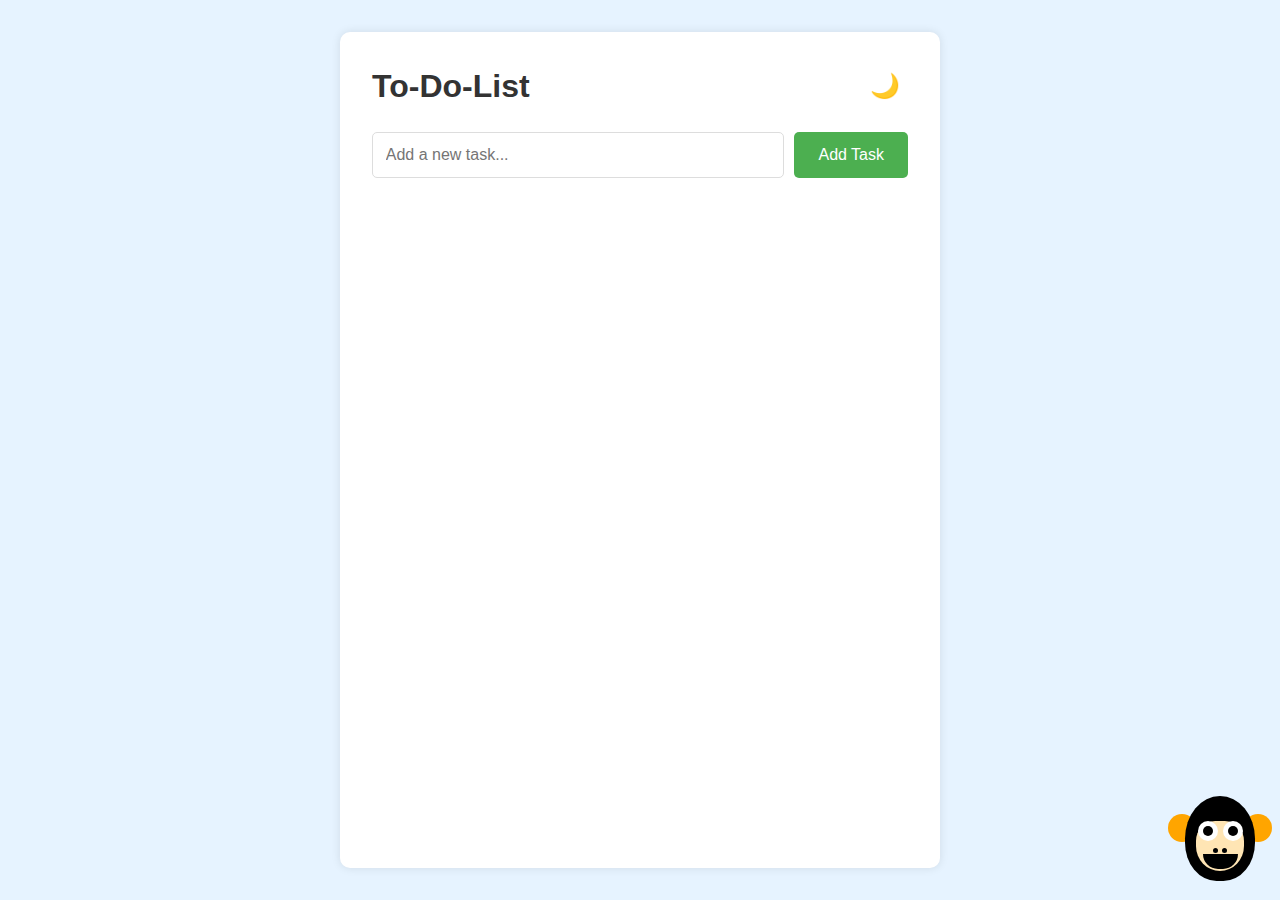
==== index.html @ a57691ac "Changed chatbot language to German and removed footer text" ====
<!DOCTYPE html>
<html lang="en">
<head>
    <meta charset="UTF-8">
    <meta name="viewport" content="width=device-width, initial-scale=1.0">
    <meta name="description" content="A To-Do List application with a cute monkey chatbot">
    <meta name="keywords" content="todo list, chatbot, monkey, task management">
    <meta name="author" content="Your Name">
    <meta property="og:title" content="To-Do List with Monkey Chatbot">
    <meta property="og:description" content="A friendly To-Do List application with a cute monkey chatbot to help you manage your tasks">
    <meta property="og:type" content="website">
    <meta property="og:url" content="https://sheos9.github.io/test/">
    <title>To-Do List with Monkey Chatbot</title>
    <link rel="stylesheet" href="styles.css">
    <link rel="stylesheet" href="https://fonts.googleapis.com/icon?family=Material+Icons">
    <link rel="icon" type="image/x-icon" href="favicon.ico">
</head>
<body>
    <div class="container">
        <div class="header">
            <h1>To-Do-List</h1>
            <button class="theme-toggle" id="themeToggle">🌙</button>
        </div>
        <div class="input-container">
            <input type="text" id="taskInput" placeholder="Add a new task...">
            <button id="addTask">Add Task</button>
        </div>
        <ul id="taskList"></ul>
    </div>

    <!-- Chatbot -->
    <div class="chatbot-container">
        <button class="chatbot-toggle" id="chatbotToggle">
            <div class="monkey-face">
                <div class="ear left"></div>
                <div class="ear right"></div>
                <div class="face">
                    <div class="eyes">
                        <div class="eye"></div>
                        <div class="eye"></div>
                    </div>
                    <div class="nose"></div>
                    <div class="mouth"></div>
                </div>
            </div>
        </button>

        <div class="chatbot-box" id="chatbotBox">
            <div class="chatbot-header">
                <span>Chimbo</span>
                <button class="close-btn">&times;</button>
            </div>
            <div class="chat-messages" id="chatMessages"></div>
            <div class="chat-input">
                <input type="text" id="messageInput" placeholder="Type your message...">
                <button id="sendMessage">Send</button>
            </div>
        </div>
    </div>

    <footer>
    </footer>

    <script src="script.js"></script>
</body>
</html>
---- styles.css ----
:root {
    --bg-color: #e6f3ff;
    --container-bg: white;
    --text-color: #333;
    --input-border: #ddd;
    --task-bg: #f8f8f8;
    --task-hover-bg: #f0f0f0;
}

[data-theme="dark"] {
    --bg-color: #1a1a1a;
    --container-bg: #2d2d2d;
    --text-color: #ffffff;
    --input-border: #404040;
    --task-bg: #363636;
    --task-hover-bg: #404040;
}

* {
    margin: 0;
    padding: 0;
    box-sizing: border-box;
    font-family: 'Segoe UI', Tahoma, Geneva, Verdana, sans-serif;
}

body {
    background-color: var(--bg-color);
    min-height: 100vh;
    display: flex;
    justify-content: center;
    padding: 2rem;
    transition: background-color 0.3s;
}

.container {
    background-color: var(--container-bg);
    padding: 2rem;
    border-radius: 10px;
    box-shadow: 0 0 10px rgba(0, 0, 0, 0.1);
    width: 100%;
    max-width: 600px;
    transition: background-color 0.3s;
}

.header {
    display: flex;
    justify-content: space-between;
    align-items: center;
    margin-bottom: 1.5rem;
}

h1 {
    color: var(--text-color);
    text-align: center;
    margin: 0;
}

.theme-toggle {
    background: transparent;
    border: none;
    font-size: 1.5rem;
    padding: 0.5rem;
    cursor: pointer;
    border-radius: 50%;
    transition: transform 0.3s;
}

.theme-toggle:hover {
    transform: scale(1.1);
    background-color: transparent;
}

.input-container {
    display: flex;
    gap: 10px;
    margin-bottom: 1.5rem;
}

input[type="text"] {
    flex: 1;
    padding: 0.8rem;
    border: 1px solid var(--input-border);
    border-radius: 5px;
    font-size: 1rem;
    background-color: var(--container-bg);
    color: var(--text-color);
}

button {
    padding: 0.8rem 1.5rem;
    background-color: #4CAF50;
    color: white;
    border: none;
    border-radius: 5px;
    cursor: pointer;
    font-size: 1rem;
    transition: background-color 0.3s;
}

button:hover {
    background-color: #45a049;
}

#taskList {
    list-style: none;
}

.task-item {
    display: flex;
    align-items: center;
    gap: 10px;
    padding: 1rem;
    background-color: var(--task-bg);
    margin-bottom: 0.5rem;
    border-radius: 5px;
    transition: all 0.3s;
    cursor: grab;
}

.task-item:active {
    cursor: grabbing;
}

.task-item.dragging {
    opacity: 0.5;
    background-color: var(--task-hover-bg);
}

.task-item.drag-above {
    border-top: 2px solid #4CAF50;
}

.task-item.drag-below {
    border-bottom: 2px solid #4CAF50;
}

.drag-handle {
    color: var(--text-color);
    opacity: 0.5;
    cursor: grab;
    user-select: none;
    padding: 0 5px;
}

.drag-handle:hover {
    opacity: 0.8;
}

.task-item:hover {
    background-color: var(--task-hover-bg);
}

.task-text {
    flex: 1;
    cursor: pointer;
    color: var(--text-color);
}

.task-text.editing {
    padding: 0.5rem;
    border: 1px solid var(--input-border);
    border-radius: 3px;
    background-color: var(--container-bg);
    color: var(--text-color);
}

.delete-btn {
    background-color: #ff4444;
}

.delete-btn:hover {
    background-color: #cc0000;
}

/* Chatbot Container */
.chatbot-container {
    position: fixed;
    bottom: 20px;
    right: 20px;
    z-index: 1000;
}

/* Chatbot Toggle Button */
.chatbot-toggle {
    width: 80px;
    height: 80px;
    background: none;
    border: none;
    cursor: pointer;
    padding: 0;
    transition: transform 0.3s;
    outline: none;
}

.chatbot-toggle:hover {
    transform: scale(1.1);
    background: none;
}

/* Monkey Face */
.monkey-face {
    position: relative;
    width: 80px;
    height: 80px;
    background: none;
}

/* Big Ears */
.ear {
    position: absolute;
    width: 28px;
    height: 28px;
    background-color: #FFA500;
    border-radius: 50%;
    z-index: 1;
}

.ear.left {
    left: -12px;
    top: 18px;
}

.ear.right {
    right: -12px;
    top: 18px;
}

.ear::before {
    display: none;
}

/* Face */
.face {
    position: absolute;
    width: 70px;
    height: 85px;
    background-color: #000000;
    border-radius: 50% 50% 45% 45%;
    top: 0;
    left: 5px;
    z-index: 2;
}

.face::after {
    content: '';
    position: absolute;
    width: 48px;
    height: 50px;
    background-color: #FFE5B4;
    border-radius: 40% 40% 50% 50%;
    top: 25px;
    left: 11px;
}

/* Eyes */
.eyes {
    position: absolute;
    width: 100%;
    top: 25px;
    display: flex;
    justify-content: space-around;
    padding: 0 10px;
    z-index: 3;
}

.eye {
    width: 20px;
    height: 20px;
    background-color: white;
    border-radius: 50%;
    position: relative;
}

.eye::after {
    content: '';
    position: absolute;
    width: 10px;
    height: 10px;
    background-color: black;
    border-radius: 50%;
    top: 5px;
    left: 5px;
}

/* Nose */
.nose {
    position: absolute;
    width: 14px;
    height: 8px;
    top: 50px;
    left: 28px;
    z-index: 3;
    display: flex;
    justify-content: space-between;
    align-items: center;
}

.nose::before,
.nose::after {
    content: '';
    width: 5px;
    height: 5px;
    background-color: black;
    border-radius: 50%;
}

/* Mouth */
.mouth {
    position: absolute;
    width: 35px;
    height: 15px;
    border: none;
    border-radius: 0 0 100px 100px;
    top: 58px;
    left: 18px;
    z-index: 3;
    background-color: black;
    transform: none;
}

/* Chatbot Box */
.chatbot-box {
    position: fixed;
    bottom: 20px;
    right: 20px;
    z-index: 1000;
    width: 300px;
    height: 400px;
    background-color: var(--container-bg);
    border-radius: 10px;
    box-shadow: 0 5px 15px rgba(0, 0, 0, 0.2);
    display: none;
    flex-direction: column;
}

.chatbot-box.active {
    display: flex;
}

.chatbot-header {
    padding: 15px;
    background-color: #8B4513;
    color: white;
    border-radius: 10px 10px 0 0;
    display: flex;
    justify-content: space-between;
    align-items: center;
}

.close-btn {
    background: none;
    border: none;
    color: white;
    font-size: 24px;
    cursor: pointer;
    padding: 0 5px;
}

.close-btn:hover {
    background: none;
    opacity: 0.8;
}

.chat-messages {
    flex: 1;
    padding: 15px;
    overflow-y: auto;
    background-color: var(--container-bg);
}

.message {
    margin-bottom: 10px;
    padding: 8px 12px;
    border-radius: 15px;
    max-width: 80%;
    word-wrap: break-word;
}

.user-message {
    background-color: #4CAF50;
    color: white;
    margin-left: auto;
    border-radius: 15px 15px 0 15px;
}

.bot-message {
    background-color: var(--task-bg);
    color: var(--text-color);
    margin-right: auto;
    border-radius: 15px 15px 15px 0;
}

.chat-input {
    padding: 15px;
    display: flex;
    gap: 10px;
    border-top: 1px solid var(--input-border);
}

.chat-input input {
    flex: 1;
    padding: 8px;
    border: 1px solid var(--input-border);
    border-radius: 20px;
    background-color: var(--container-bg);
    color: var(--text-color);
}

.chat-input button {
    padding: 8px 15px;
    border-radius: 20px;
}
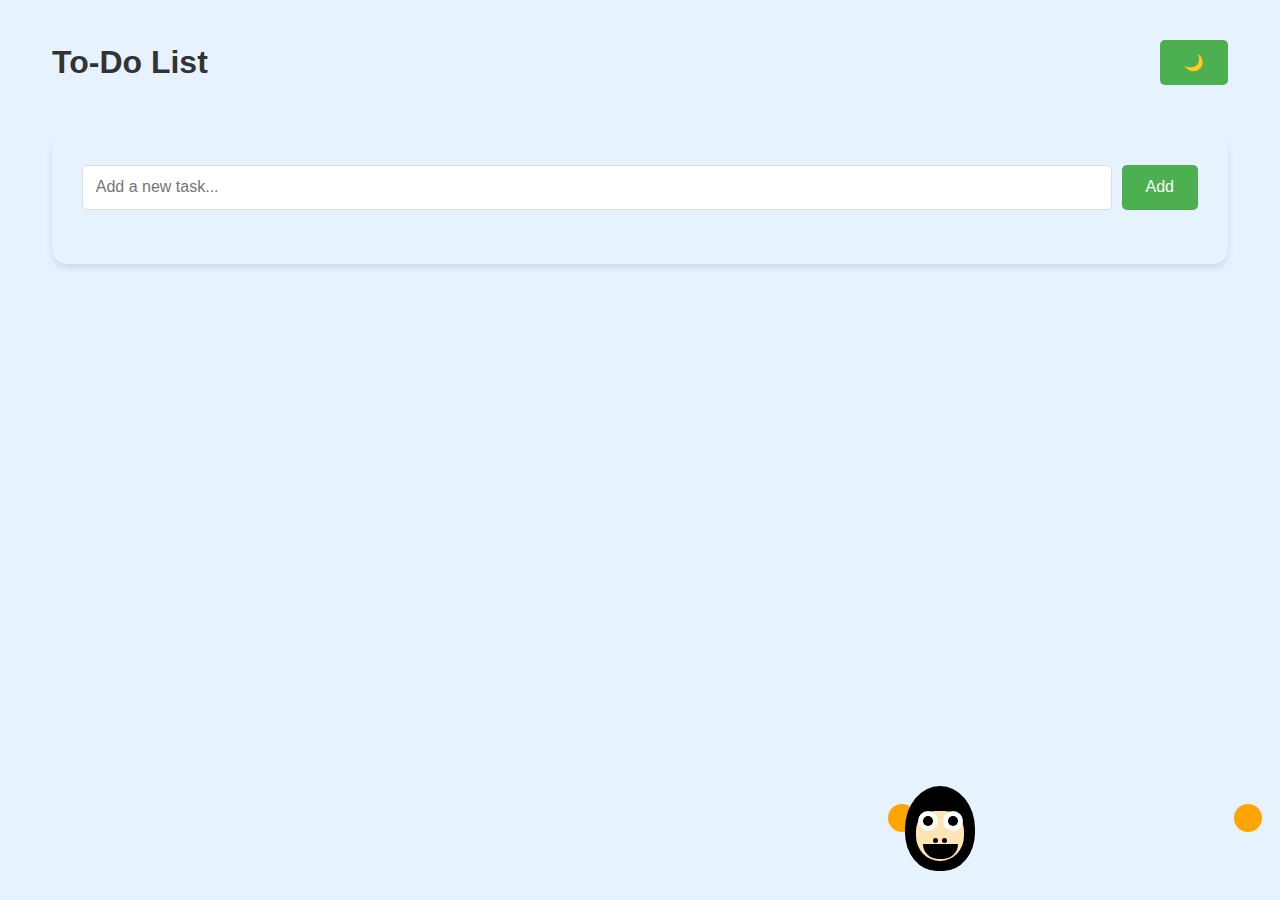
==== commit 2441b3ab: "Updated website layout to take up more space and improved responsiveness" ====
--- a/index.html
+++ b/index.html
@@ -17,43 +17,45 @@
 </head>
 <body>
     <div class="container">
-        <div class="header">
-            <h1>To-Do-List</h1>
-            <button class="theme-toggle" id="themeToggle">🌙</button>
+        <header>
+            <h1>To-Do List</h1>
+            <button id="theme-toggle">🌙</button>
+        </header>
+
+        <div class="todo-container">
+            <div class="input-container">
+                <input type="text" id="task-input" placeholder="Add a new task...">
+                <button id="add-task">Add</button>
+            </div>
+            <ul id="task-list"></ul>
         </div>
-        <div class="input-container">
-            <input type="text" id="taskInput" placeholder="Add a new task...">
-            <button id="addTask">Add Task</button>
-        </div>
-        <ul id="taskList"></ul>
-    </div>
 
-    <!-- Chatbot -->
-    <div class="chatbot-container">
-        <button class="chatbot-toggle" id="chatbotToggle">
-            <div class="monkey-face">
+        <div class="chatbot-container">
+            <button class="chatbot-toggle">
                 <div class="ear left"></div>
                 <div class="ear right"></div>
                 <div class="face">
                     <div class="eyes">
-                        <div class="eye"></div>
-                        <div class="eye"></div>
+                        <div class="eye left">
+                            <div class="pupil"></div>
+                        </div>
+                        <div class="eye right">
+                            <div class="pupil"></div>
+                        </div>
                     </div>
                     <div class="nose"></div>
                     <div class="mouth"></div>
                 </div>
-            </div>
-        </button>
-
-        <div class="chatbot-box" id="chatbotBox">
-            <div class="chatbot-header">
-                <span>Chimbo</span>
-                <button class="close-btn">&times;</button>
-            </div>
-            <div class="chat-messages" id="chatMessages"></div>
-            <div class="chat-input">
-                <input type="text" id="messageInput" placeholder="Type your message...">
-                <button id="sendMessage">Send</button>
+            </button>
+            <div class="chatbot-box">
+                <div class="chatbot-header">
+                    <h3>Chimbo Chat</h3>
+                </div>
+                <div class="chat-messages" id="chat-messages"></div>
+                <div class="chat-input-container">
+                    <input type="text" id="chat-input" placeholder="Type your message...">
+                    <button id="send-message">Send</button>
+                </div>
             </div>
         </div>
     </div>
--- a/styles.css
+++ b/styles.css
@@ -24,29 +24,62 @@
 }
 
 body {
+    font-family: 'Arial', sans-serif;
+    margin: 0;
+    padding: 0;
+    min-height: 100vh;
     background-color: var(--bg-color);
+    color: var(--text-color);
+    transition: background-color 0.3s, color 0.3s;
+}
+
+.container {
+    max-width: 95%;
+    margin: 0 auto;
+    padding: 20px;
     min-height: 100vh;
     display: flex;
-    justify-content: center;
-    padding: 2rem;
-    transition: background-color 0.3s;
-}
-
-.container {
-    background-color: var(--container-bg);
-    padding: 2rem;
-    border-radius: 10px;
-    box-shadow: 0 0 10px rgba(0, 0, 0, 0.1);
-    width: 100%;
-    max-width: 600px;
-    transition: background-color 0.3s;
-}
-
-.header {
+    flex-direction: column;
+}
+
+header {
     display: flex;
     justify-content: space-between;
     align-items: center;
-    margin-bottom: 1.5rem;
+    padding: 20px 0;
+    margin-bottom: 30px;
+    width: 100%;
+}
+
+.todo-container {
+    background-color: var(--card-bg);
+    border-radius: 15px;
+    padding: 30px;
+    box-shadow: 0 4px 6px rgba(0, 0, 0, 0.1);
+    width: 100%;
+    margin-bottom: 30px;
+}
+
+.chatbot-container {
+    position: fixed;
+    bottom: 30px;
+    right: 30px;
+    z-index: 1000;
+    width: 350px;
+}
+
+.chatbot-box {
+    position: absolute;
+    bottom: 100px;
+    right: 0;
+    width: 350px;
+    height: 500px;
+    background-color: var(--card-bg);
+    border-radius: 15px;
+    box-shadow: 0 4px 6px rgba(0, 0, 0, 0.1);
+    display: none;
+    flex-direction: column;
+    overflow: hidden;
 }
 
 h1 {
@@ -170,14 +203,6 @@
 
 .delete-btn:hover {
     background-color: #cc0000;
-}
-
-/* Chatbot Container */
-.chatbot-container {
-    position: fixed;
-    bottom: 20px;
-    right: 20px;
-    z-index: 1000;
 }
 
 /* Chatbot Toggle Button */
@@ -318,25 +343,6 @@
     transform: none;
 }
 
-/* Chatbot Box */
-.chatbot-box {
-    position: fixed;
-    bottom: 20px;
-    right: 20px;
-    z-index: 1000;
-    width: 300px;
-    height: 400px;
-    background-color: var(--container-bg);
-    border-radius: 10px;
-    box-shadow: 0 5px 15px rgba(0, 0, 0, 0.2);
-    display: none;
-    flex-direction: column;
-}
-
-.chatbot-box.active {
-    display: flex;
-}
-
 .chatbot-header {
     padding: 15px;
     background-color: #8B4513;
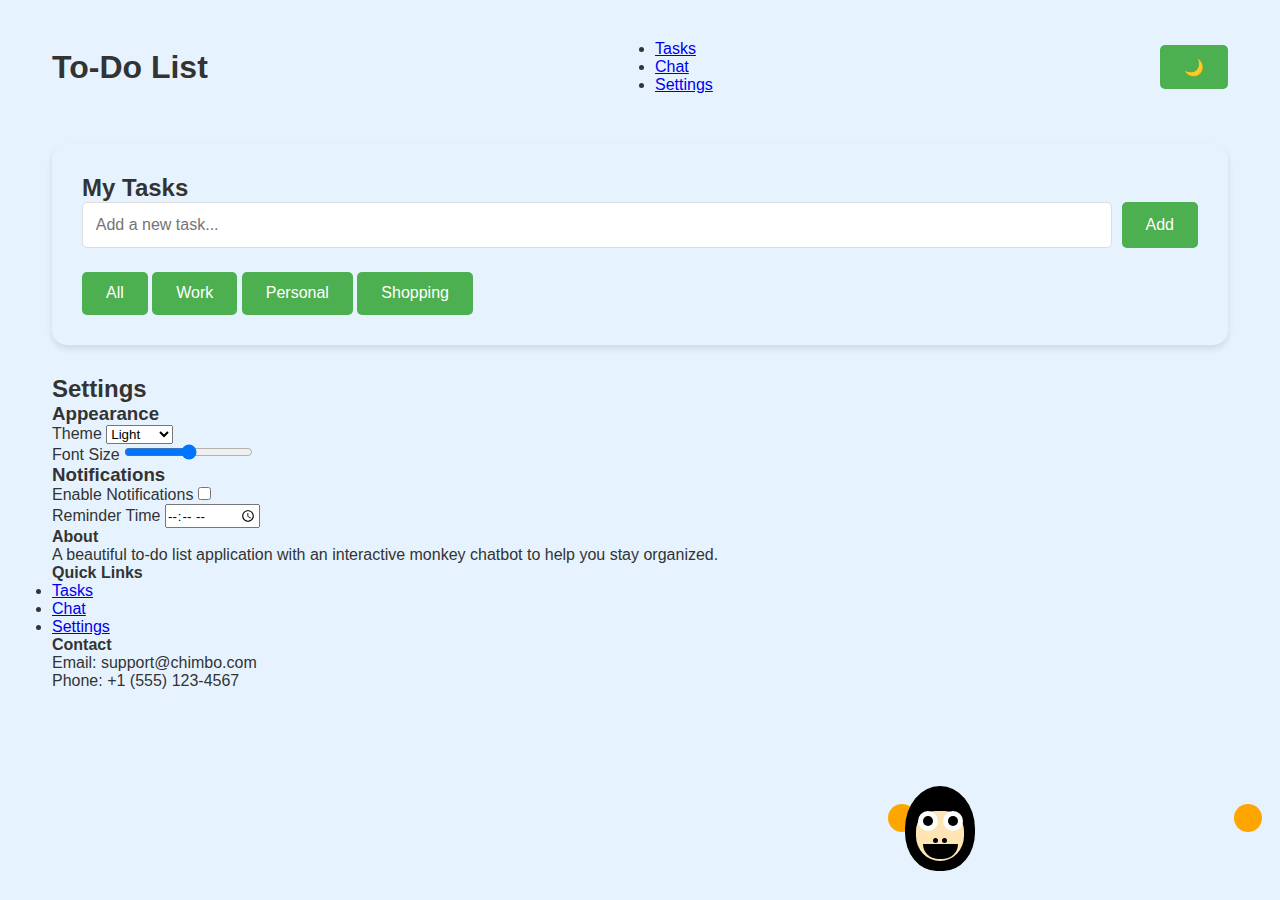
==== commit 29d0d4a4: "Expanded HTML structure with additional sections and improved organization" ====
--- a/index.html
+++ b/index.html
@@ -3,66 +3,129 @@
 <head>
     <meta charset="UTF-8">
     <meta name="viewport" content="width=device-width, initial-scale=1.0">
-    <meta name="description" content="A To-Do List application with a cute monkey chatbot">
-    <meta name="keywords" content="todo list, chatbot, monkey, task management">
-    <meta name="author" content="Your Name">
-    <meta property="og:title" content="To-Do List with Monkey Chatbot">
-    <meta property="og:description" content="A friendly To-Do List application with a cute monkey chatbot to help you manage your tasks">
-    <meta property="og:type" content="website">
-    <meta property="og:url" content="https://sheos9.github.io/test/">
     <title>To-Do List with Monkey Chatbot</title>
     <link rel="stylesheet" href="styles.css">
-    <link rel="stylesheet" href="https://fonts.googleapis.com/icon?family=Material+Icons">
+    <meta name="description" content="A beautiful to-do list application with an interactive monkey chatbot">
+    <meta name="keywords" content="todo list, task management, monkey chatbot, productivity">
+    <meta name="author" content="Chimbo">
     <link rel="icon" type="image/x-icon" href="favicon.ico">
 </head>
 <body>
     <div class="container">
         <header>
             <h1>To-Do List</h1>
+            <nav>
+                <ul>
+                    <li><a href="#tasks">Tasks</a></li>
+                    <li><a href="#chat">Chat</a></li>
+                    <li><a href="#settings">Settings</a></li>
+                </ul>
+            </nav>
             <button id="theme-toggle">🌙</button>
         </header>
 
-        <div class="todo-container">
-            <div class="input-container">
-                <input type="text" id="task-input" placeholder="Add a new task...">
-                <button id="add-task">Add</button>
-            </div>
-            <ul id="task-list"></ul>
-        </div>
+        <main>
+            <section id="tasks" class="todo-container">
+                <h2>My Tasks</h2>
+                <div class="input-container">
+                    <input type="text" id="task-input" placeholder="Add a new task...">
+                    <button id="add-task">Add</button>
+                </div>
+                <div class="task-categories">
+                    <button class="category-btn active">All</button>
+                    <button class="category-btn">Work</button>
+                    <button class="category-btn">Personal</button>
+                    <button class="category-btn">Shopping</button>
+                </div>
+                <ul id="task-list"></ul>
+            </section>
 
-        <div class="chatbot-container">
-            <button class="chatbot-toggle">
-                <div class="ear left"></div>
-                <div class="ear right"></div>
-                <div class="face">
-                    <div class="eyes">
-                        <div class="eye left">
-                            <div class="pupil"></div>
+            <section id="chat" class="chatbot-container">
+                <button class="chatbot-toggle">
+                    <div class="ear left"></div>
+                    <div class="ear right"></div>
+                    <div class="face">
+                        <div class="eyes">
+                            <div class="eye left">
+                                <div class="pupil"></div>
+                            </div>
+                            <div class="eye right">
+                                <div class="pupil"></div>
+                            </div>
                         </div>
-                        <div class="eye right">
-                            <div class="pupil"></div>
+                        <div class="nose"></div>
+                        <div class="mouth"></div>
+                    </div>
+                </button>
+                <div class="chatbot-box">
+                    <div class="chatbot-header">
+                        <h3>Chimbo Chat</h3>
+                        <div class="chat-controls">
+                            <button class="minimize-btn">_</button>
+                            <button class="close-btn">×</button>
                         </div>
                     </div>
-                    <div class="nose"></div>
-                    <div class="mouth"></div>
+                    <div class="chat-messages" id="chat-messages"></div>
+                    <div class="chat-input-container">
+                        <input type="text" id="chat-input" placeholder="Type your message...">
+                        <button id="send-message">Send</button>
+                    </div>
                 </div>
-            </button>
-            <div class="chatbot-box">
-                <div class="chatbot-header">
-                    <h3>Chimbo Chat</h3>
+            </section>
+
+            <section id="settings" class="settings-container">
+                <h2>Settings</h2>
+                <div class="settings-group">
+                    <h3>Appearance</h3>
+                    <div class="setting-item">
+                        <label for="theme-select">Theme</label>
+                        <select id="theme-select">
+                            <option value="light">Light</option>
+                            <option value="dark">Dark</option>
+                            <option value="system">System</option>
+                        </select>
+                    </div>
+                    <div class="setting-item">
+                        <label for="font-size">Font Size</label>
+                        <input type="range" id="font-size" min="12" max="20" value="16">
+                    </div>
                 </div>
-                <div class="chat-messages" id="chat-messages"></div>
-                <div class="chat-input-container">
-                    <input type="text" id="chat-input" placeholder="Type your message...">
-                    <button id="send-message">Send</button>
+                <div class="settings-group">
+                    <h3>Notifications</h3>
+                    <div class="setting-item">
+                        <label for="notifications">Enable Notifications</label>
+                        <input type="checkbox" id="notifications">
+                    </div>
+                    <div class="setting-item">
+                        <label for="reminder-time">Reminder Time</label>
+                        <input type="time" id="reminder-time">
+                    </div>
+                </div>
+            </section>
+        </main>
+
+        <footer>
+            <div class="footer-content">
+                <div class="footer-section">
+                    <h4>About</h4>
+                    <p>A beautiful to-do list application with an interactive monkey chatbot to help you stay organized.</p>
+                </div>
+                <div class="footer-section">
+                    <h4>Quick Links</h4>
+                    <ul>
+                        <li><a href="#tasks">Tasks</a></li>
+                        <li><a href="#chat">Chat</a></li>
+                        <li><a href="#settings">Settings</a></li>
+                    </ul>
+                </div>
+                <div class="footer-section">
+                    <h4>Contact</h4>
+                    <p>Email: support@chimbo.com</p>
+                    <p>Phone: +1 (555) 123-4567</p>
                 </div>
             </div>
-        </div>
+        </footer>
     </div>
-
-    <footer>
-    </footer>
-
     <script src="script.js"></script>
 </body>
 </html> 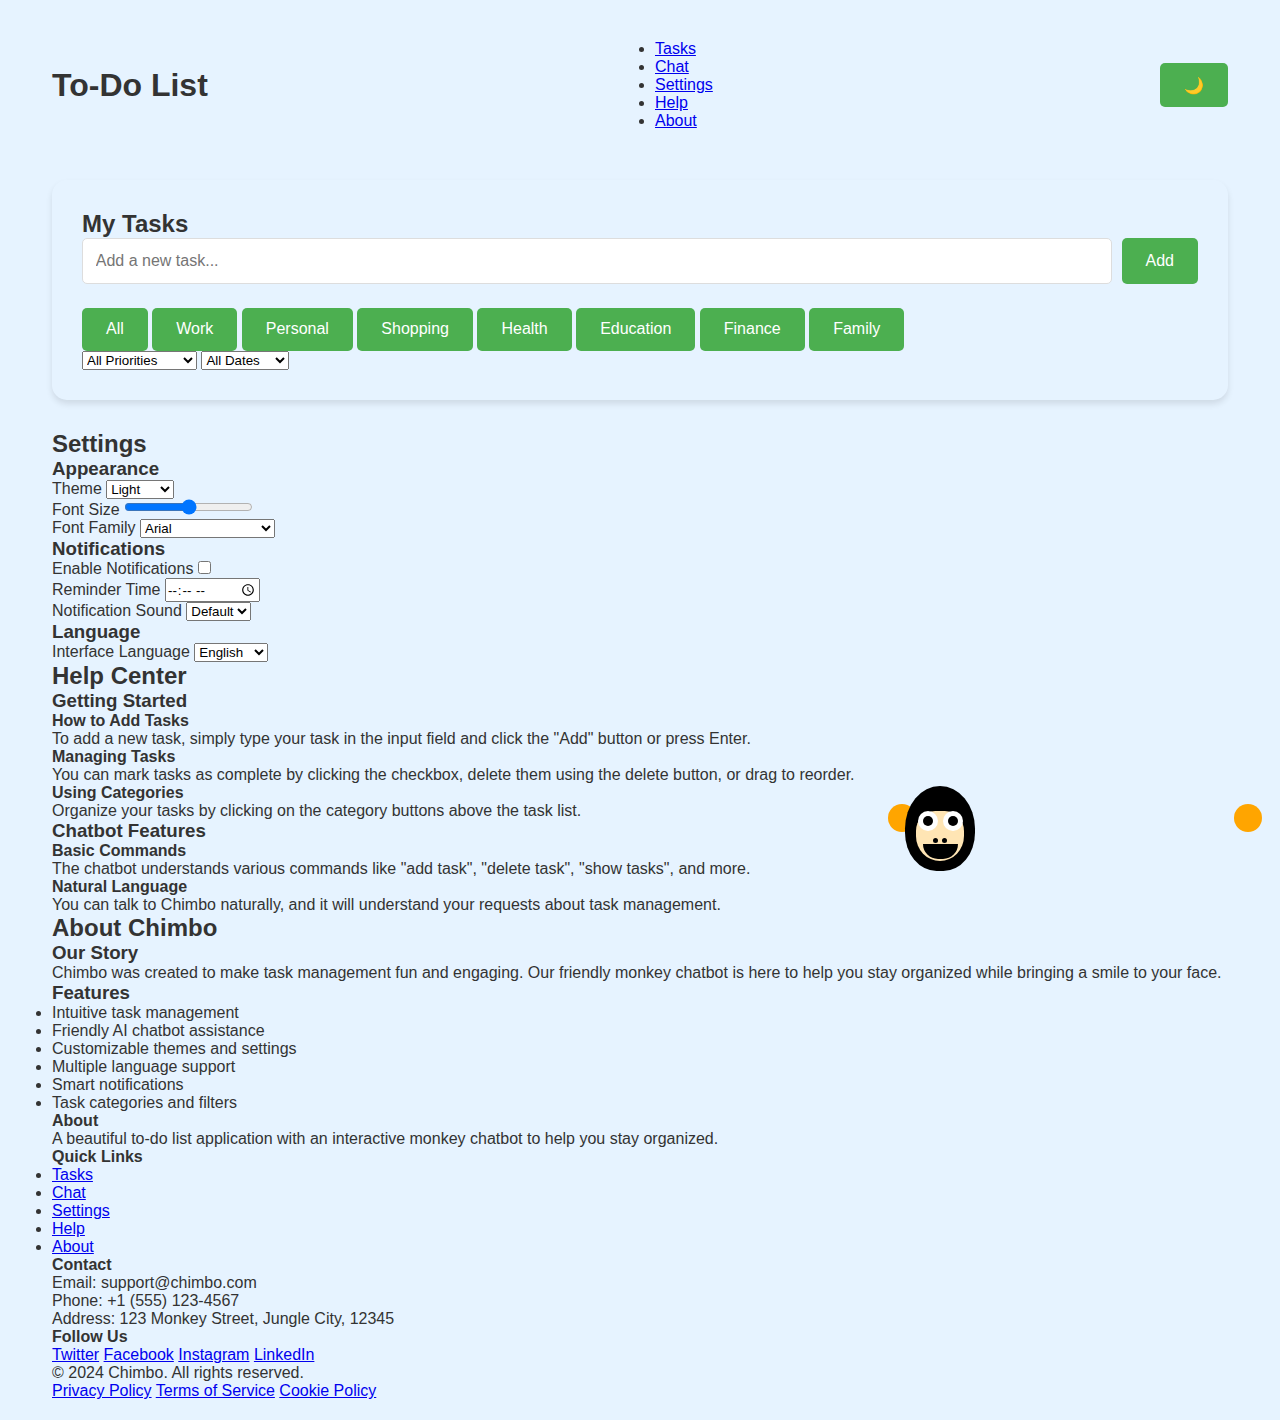
==== commit ca24e43e: "Expanded HTML with additional sections and content to increase file size" ====
--- a/index.html
+++ b/index.html
@@ -9,6 +9,15 @@
     <meta name="keywords" content="todo list, task management, monkey chatbot, productivity">
     <meta name="author" content="Chimbo">
     <link rel="icon" type="image/x-icon" href="favicon.ico">
+    <meta property="og:title" content="To-Do List with Monkey Chatbot">
+    <meta property="og:description" content="A beautiful to-do list application with an interactive monkey chatbot">
+    <meta property="og:type" content="website">
+    <meta property="og:url" content="https://chimbo.com">
+    <meta property="og:image" content="https://chimbo.com/images/preview.jpg">
+    <meta name="twitter:card" content="summary_large_image">
+    <meta name="twitter:title" content="To-Do List with Monkey Chatbot">
+    <meta name="twitter:description" content="A beautiful to-do list application with an interactive monkey chatbot">
+    <meta name="twitter:image" content="https://chimbo.com/images/preview.jpg">
 </head>
 <body>
     <div class="container">
@@ -19,6 +28,8 @@
                     <li><a href="#tasks">Tasks</a></li>
                     <li><a href="#chat">Chat</a></li>
                     <li><a href="#settings">Settings</a></li>
+                    <li><a href="#help">Help</a></li>
+                    <li><a href="#about">About</a></li>
                 </ul>
             </nav>
             <button id="theme-toggle">🌙</button>
@@ -36,6 +47,24 @@
                     <button class="category-btn">Work</button>
                     <button class="category-btn">Personal</button>
                     <button class="category-btn">Shopping</button>
+                    <button class="category-btn">Health</button>
+                    <button class="category-btn">Education</button>
+                    <button class="category-btn">Finance</button>
+                    <button class="category-btn">Family</button>
+                </div>
+                <div class="task-filters">
+                    <select id="priority-filter">
+                        <option value="all">All Priorities</option>
+                        <option value="high">High Priority</option>
+                        <option value="medium">Medium Priority</option>
+                        <option value="low">Low Priority</option>
+                    </select>
+                    <select id="date-filter">
+                        <option value="all">All Dates</option>
+                        <option value="today">Today</option>
+                        <option value="week">This Week</option>
+                        <option value="month">This Month</option>
+                    </select>
                 </div>
                 <ul id="task-list"></ul>
             </section>
@@ -83,12 +112,22 @@
                             <option value="light">Light</option>
                             <option value="dark">Dark</option>
                             <option value="system">System</option>
+                            <option value="custom">Custom</option>
                         </select>
                     </div>
                     <div class="setting-item">
                         <label for="font-size">Font Size</label>
                         <input type="range" id="font-size" min="12" max="20" value="16">
                     </div>
+                    <div class="setting-item">
+                        <label for="font-family">Font Family</label>
+                        <select id="font-family">
+                            <option value="Arial">Arial</option>
+                            <option value="Helvetica">Helvetica</option>
+                            <option value="Times New Roman">Times New Roman</option>
+                            <option value="Courier New">Courier New</option>
+                        </select>
+                    </div>
                 </div>
                 <div class="settings-group">
                     <h3>Notifications</h3>
@@ -100,6 +139,77 @@
                         <label for="reminder-time">Reminder Time</label>
                         <input type="time" id="reminder-time">
                     </div>
+                    <div class="setting-item">
+                        <label for="notification-sound">Notification Sound</label>
+                        <select id="notification-sound">
+                            <option value="default">Default</option>
+                            <option value="bell">Bell</option>
+                            <option value="chime">Chime</option>
+                            <option value="none">None</option>
+                        </select>
+                    </div>
+                </div>
+                <div class="settings-group">
+                    <h3>Language</h3>
+                    <div class="setting-item">
+                        <label for="language-select">Interface Language</label>
+                        <select id="language-select">
+                            <option value="en">English</option>
+                            <option value="de">Deutsch</option>
+                            <option value="es">Español</option>
+                            <option value="fr">Français</option>
+                            <option value="it">Italiano</option>
+                        </select>
+                    </div>
+                </div>
+            </section>
+
+            <section id="help" class="help-container">
+                <h2>Help Center</h2>
+                <div class="help-section">
+                    <h3>Getting Started</h3>
+                    <div class="help-item">
+                        <h4>How to Add Tasks</h4>
+                        <p>To add a new task, simply type your task in the input field and click the "Add" button or press Enter.</p>
+                    </div>
+                    <div class="help-item">
+                        <h4>Managing Tasks</h4>
+                        <p>You can mark tasks as complete by clicking the checkbox, delete them using the delete button, or drag to reorder.</p>
+                    </div>
+                    <div class="help-item">
+                        <h4>Using Categories</h4>
+                        <p>Organize your tasks by clicking on the category buttons above the task list.</p>
+                    </div>
+                </div>
+                <div class="help-section">
+                    <h3>Chatbot Features</h3>
+                    <div class="help-item">
+                        <h4>Basic Commands</h4>
+                        <p>The chatbot understands various commands like "add task", "delete task", "show tasks", and more.</p>
+                    </div>
+                    <div class="help-item">
+                        <h4>Natural Language</h4>
+                        <p>You can talk to Chimbo naturally, and it will understand your requests about task management.</p>
+                    </div>
+                </div>
+            </section>
+
+            <section id="about" class="about-container">
+                <h2>About Chimbo</h2>
+                <div class="about-section">
+                    <h3>Our Story</h3>
+                    <p>Chimbo was created to make task management fun and engaging. Our friendly monkey chatbot is here to help you stay organized while bringing a smile to your face.</p>
+                </div>
+                <div class="about-section">
+                    <h3>Features</h3>
+                    <ul>
+                        <li>Intuitive task management</li>
+                        <li>Friendly AI chatbot assistance</li>
+                        <li>Customizable themes and settings</li>
+                        <li>Multiple language support</li>
+                        <li>Smart notifications</li>
+                        <li>Task categories and filters</li>
+                    </ul>
                 </div>
             </section>
         </main>
@@ -116,12 +226,32 @@
                         <li><a href="#tasks">Tasks</a></li>
                         <li><a href="#chat">Chat</a></li>
                         <li><a href="#settings">Settings</a></li>
+                        <li><a href="#help">Help</a></li>
+                        <li><a href="#about">About</a></li>
                     </ul>
                 </div>
                 <div class="footer-section">
                     <h4>Contact</h4>
                     <p>Email: support@chimbo.com</p>
                     <p>Phone: +1 (555) 123-4567</p>
+                    <p>Address: 123 Monkey Street, Jungle City, 12345</p>
+                </div>
+                <div class="footer-section">
+                    <h4>Follow Us</h4>
+                    <div class="social-links">
+                        <a href="#" class="social-link">Twitter</a>
+                        <a href="#" class="social-link">Facebook</a>
+                        <a href="#" class="social-link">Instagram</a>
+                        <a href="#" class="social-link">LinkedIn</a>
+                    </div>
+                </div>
+            </div>
+            <div class="footer-bottom">
+                <p>© 2024 Chimbo. All rights reserved.</p>
+                <div class="legal-links">
+                    <a href="#">Privacy Policy</a>
+                    <a href="#">Terms of Service</a>
+                    <a href="#">Cookie Policy</a>
                 </div>
             </div>
         </footer>
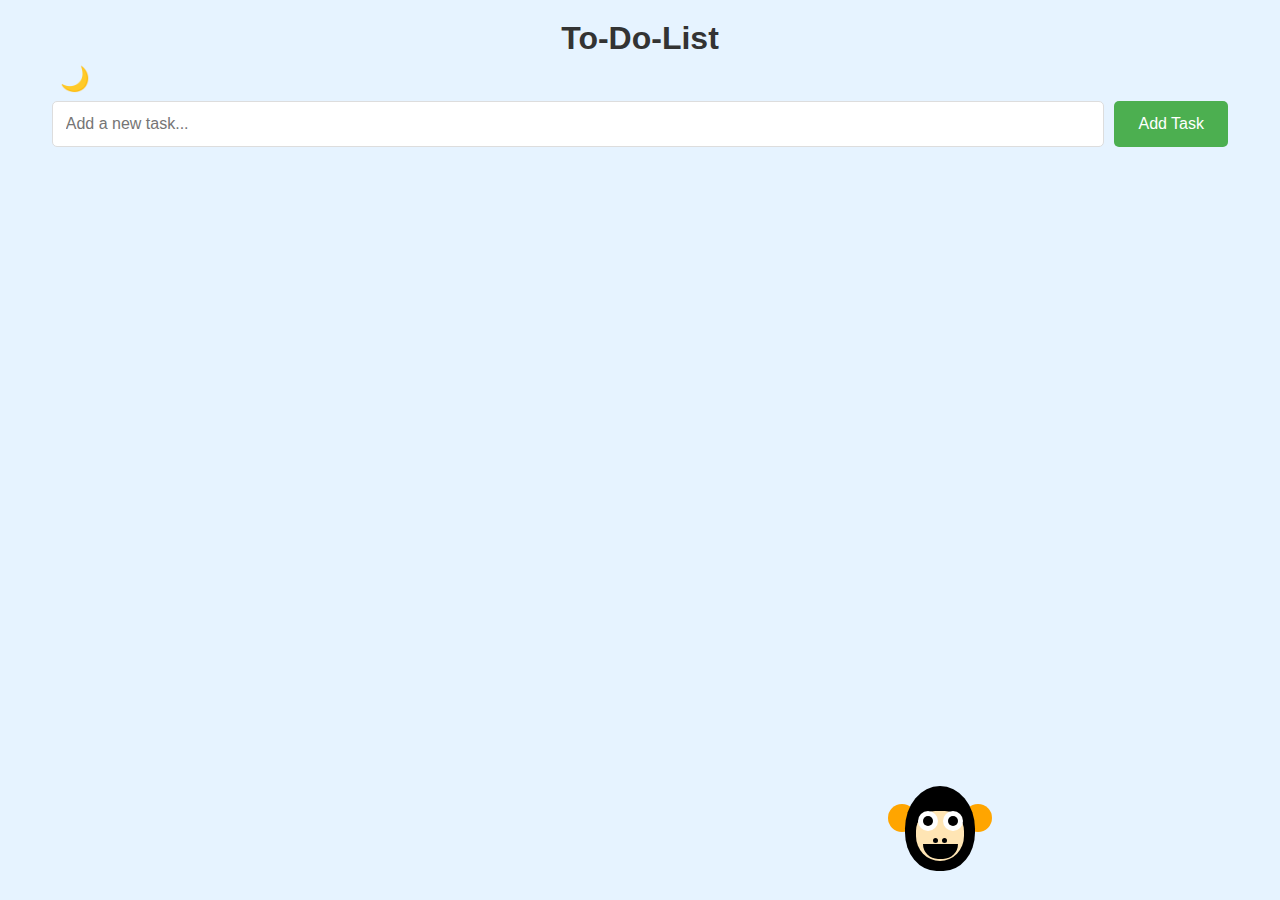
==== commit 9b025f50: "Reverted to version with German chatbot and removed footer text" ====
--- a/index.html
+++ b/index.html
@@ -3,259 +3,64 @@
 <head>
     <meta charset="UTF-8">
     <meta name="viewport" content="width=device-width, initial-scale=1.0">
+    <meta name="description" content="A To-Do List application with a cute monkey chatbot">
+    <meta name="keywords" content="todo list, chatbot, monkey, task management">
+    <meta name="author" content="Your Name">
+    <meta property="og:title" content="To-Do List with Monkey Chatbot">
+    <meta property="og:description" content="A friendly To-Do List application with a cute monkey chatbot to help you manage your tasks">
+    <meta property="og:type" content="website">
+    <meta property="og:url" content="https://sheos9.github.io/test/">
     <title>To-Do List with Monkey Chatbot</title>
     <link rel="stylesheet" href="styles.css">
-    <meta name="description" content="A beautiful to-do list application with an interactive monkey chatbot">
-    <meta name="keywords" content="todo list, task management, monkey chatbot, productivity">
-    <meta name="author" content="Chimbo">
+    <link rel="stylesheet" href="https://fonts.googleapis.com/icon?family=Material+Icons">
     <link rel="icon" type="image/x-icon" href="favicon.ico">
-    <meta property="og:title" content="To-Do List with Monkey Chatbot">
-    <meta property="og:description" content="A beautiful to-do list application with an interactive monkey chatbot">
-    <meta property="og:type" content="website">
-    <meta property="og:url" content="https://chimbo.com">
-    <meta property="og:image" content="https://chimbo.com/images/preview.jpg">
-    <meta name="twitter:card" content="summary_large_image">
-    <meta name="twitter:title" content="To-Do List with Monkey Chatbot">
-    <meta name="twitter:description" content="A beautiful to-do list application with an interactive monkey chatbot">
-    <meta name="twitter:image" content="https://chimbo.com/images/preview.jpg">
 </head>
 <body>
     <div class="container">
-        <header>
-            <h1>To-Do List</h1>
-            <nav>
-                <ul>
-                    <li><a href="#tasks">Tasks</a></li>
-                    <li><a href="#chat">Chat</a></li>
-                    <li><a href="#settings">Settings</a></li>
-                    <li><a href="#help">Help</a></li>
-                    <li><a href="#about">About</a></li>
-                </ul>
-            </nav>
-            <button id="theme-toggle">🌙</button>
-        </header>
+        <div class="header">
+            <h1>To-Do-List</h1>
+            <button class="theme-toggle" id="themeToggle">🌙</button>
+        </div>
+        <div class="input-container">
+            <input type="text" id="taskInput" placeholder="Add a new task...">
+            <button id="addTask">Add Task</button>
+        </div>
+        <ul id="taskList"></ul>
+    </div>
 
-        <main>
-            <section id="tasks" class="todo-container">
-                <h2>My Tasks</h2>
-                <div class="input-container">
-                    <input type="text" id="task-input" placeholder="Add a new task...">
-                    <button id="add-task">Add</button>
-                </div>
-                <div class="task-categories">
-                    <button class="category-btn active">All</button>
-                    <button class="category-btn">Work</button>
-                    <button class="category-btn">Personal</button>
-                    <button class="category-btn">Shopping</button>
-                    <button class="category-btn">Health</button>
-                    <button class="category-btn">Education</button>
-                    <button class="category-btn">Finance</button>
-                    <button class="category-btn">Family</button>
-                </div>
-                <div class="task-filters">
-                    <select id="priority-filter">
-                        <option value="all">All Priorities</option>
-                        <option value="high">High Priority</option>
-                        <option value="medium">Medium Priority</option>
-                        <option value="low">Low Priority</option>
-                    </select>
-                    <select id="date-filter">
-                        <option value="all">All Dates</option>
-                        <option value="today">Today</option>
-                        <option value="week">This Week</option>
-                        <option value="month">This Month</option>
-                    </select>
-                </div>
-                <ul id="task-list"></ul>
-            </section>
-
-            <section id="chat" class="chatbot-container">
-                <button class="chatbot-toggle">
-                    <div class="ear left"></div>
-                    <div class="ear right"></div>
-                    <div class="face">
-                        <div class="eyes">
-                            <div class="eye left">
-                                <div class="pupil"></div>
-                            </div>
-                            <div class="eye right">
-                                <div class="pupil"></div>
-                            </div>
-                        </div>
-                        <div class="nose"></div>
-                        <div class="mouth"></div>
+    <!-- Chatbot -->
+    <div class="chatbot-container">
+        <button class="chatbot-toggle" id="chatbotToggle">
+            <div class="monkey-face">
+                <div class="ear left"></div>
+                <div class="ear right"></div>
+                <div class="face">
+                    <div class="eyes">
+                        <div class="eye"></div>
+                        <div class="eye"></div>
                     </div>
-                </button>
-                <div class="chatbot-box">
-                    <div class="chatbot-header">
-                        <h3>Chimbo Chat</h3>
-                        <div class="chat-controls">
-                            <button class="minimize-btn">_</button>
-                            <button class="close-btn">×</button>
-                        </div>
-                    </div>
-                    <div class="chat-messages" id="chat-messages"></div>
-                    <div class="chat-input-container">
-                        <input type="text" id="chat-input" placeholder="Type your message...">
-                        <button id="send-message">Send</button>
-                    </div>
-                </div>
-            </section>
-
-            <section id="settings" class="settings-container">
-                <h2>Settings</h2>
-                <div class="settings-group">
-                    <h3>Appearance</h3>
-                    <div class="setting-item">
-                        <label for="theme-select">Theme</label>
-                        <select id="theme-select">
-                            <option value="light">Light</option>
-                            <option value="dark">Dark</option>
-                            <option value="system">System</option>
-                            <option value="custom">Custom</option>
-                        </select>
-                    </div>
-                    <div class="setting-item">
-                        <label for="font-size">Font Size</label>
-                        <input type="range" id="font-size" min="12" max="20" value="16">
-                    </div>
-                    <div class="setting-item">
-                        <label for="font-family">Font Family</label>
-                        <select id="font-family">
-                            <option value="Arial">Arial</option>
-                            <option value="Helvetica">Helvetica</option>
-                            <option value="Times New Roman">Times New Roman</option>
-                            <option value="Courier New">Courier New</option>
-                        </select>
-                    </div>
-                </div>
-                <div class="settings-group">
-                    <h3>Notifications</h3>
-                    <div class="setting-item">
-                        <label for="notifications">Enable Notifications</label>
-                        <input type="checkbox" id="notifications">
-                    </div>
-                    <div class="setting-item">
-                        <label for="reminder-time">Reminder Time</label>
-                        <input type="time" id="reminder-time">
-                    </div>
-                    <div class="setting-item">
-                        <label for="notification-sound">Notification Sound</label>
-                        <select id="notification-sound">
-                            <option value="default">Default</option>
-                            <option value="bell">Bell</option>
-                            <option value="chime">Chime</option>
-                            <option value="none">None</option>
-                        </select>
-                    </div>
-                </div>
-                <div class="settings-group">
-                    <h3>Language</h3>
-                    <div class="setting-item">
-                        <label for="language-select">Interface Language</label>
-                        <select id="language-select">
-                            <option value="en">English</option>
-                            <option value="de">Deutsch</option>
-                            <option value="es">Español</option>
-                            <option value="fr">Français</option>
-                            <option value="it">Italiano</option>
-                        </select>
-                    </div>
-                </div>
-            </section>
-
-            <section id="help" class="help-container">
-                <h2>Help Center</h2>
-                <div class="help-section">
-                    <h3>Getting Started</h3>
-                    <div class="help-item">
-                        <h4>How to Add Tasks</h4>
-                        <p>To add a new task, simply type your task in the input field and click the "Add" button or press Enter.</p>
-                    </div>
-                    <div class="help-item">
-                        <h4>Managing Tasks</h4>
-                        <p>You can mark tasks as complete by clicking the checkbox, delete them using the delete button, or drag to reorder.</p>
-                    </div>
-                    <div class="help-item">
-                        <h4>Using Categories</h4>
-                        <p>Organize your tasks by clicking on the category buttons above the task list.</p>
-                    </div>
-                </div>
-                <div class="help-section">
-                    <h3>Chatbot Features</h3>
-                    <div class="help-item">
-                        <h4>Basic Commands</h4>
-                        <p>The chatbot understands various commands like "add task", "delete task", "show tasks", and more.</p>
-                    </div>
-                    <div class="help-item">
-                        <h4>Natural Language</h4>
-                        <p>You can talk to Chimbo naturally, and it will understand your requests about task management.</p>
-                    </div>
-                </div>
-            </section>
-
-            <section id="about" class="about-container">
-                <h2>About Chimbo</h2>
-                <div class="about-section">
-                    <h3>Our Story</h3>
-                    <p>Chimbo was created to make task management fun and engaging. Our friendly monkey chatbot is here to help you stay organized while bringing a smile to your face.</p>
-                </div>
-                <div class="about-section">
-                    <h3>Features</h3>
-                    <ul>
-                        <li>Intuitive task management</li>
-                        <li>Friendly AI chatbot assistance</li>
-                        <li>Customizable themes and settings</li>
-                        <li>Multiple language support</li>
-                        <li>Smart notifications</li>
-                        <li>Task categories and filters</li>
-                    </ul>
-                </div>
-            </section>
-        </main>
-
-        <footer>
-            <div class="footer-content">
-                <div class="footer-section">
-                    <h4>About</h4>
-                    <p>A beautiful to-do list application with an interactive monkey chatbot to help you stay organized.</p>
-                </div>
-                <div class="footer-section">
-                    <h4>Quick Links</h4>
-                    <ul>
-                        <li><a href="#tasks">Tasks</a></li>
-                        <li><a href="#chat">Chat</a></li>
-                        <li><a href="#settings">Settings</a></li>
-                        <li><a href="#help">Help</a></li>
-                        <li><a href="#about">About</a></li>
-                    </ul>
-                </div>
-                <div class="footer-section">
-                    <h4>Contact</h4>
-                    <p>Email: support@chimbo.com</p>
-                    <p>Phone: +1 (555) 123-4567</p>
-                    <p>Address: 123 Monkey Street, Jungle City, 12345</p>
-                </div>
-                <div class="footer-section">
-                    <h4>Follow Us</h4>
-                    <div class="social-links">
-                        <a href="#" class="social-link">Twitter</a>
-                        <a href="#" class="social-link">Facebook</a>
-                        <a href="#" class="social-link">Instagram</a>
-                        <a href="#" class="social-link">LinkedIn</a>
-                    </div>
+                    <div class="nose"></div>
+                    <div class="mouth"></div>
                 </div>
             </div>
-            <div class="footer-bottom">
-                <p>© 2024 Chimbo. All rights reserved.</p>
-                <div class="legal-links">
-                    <a href="#">Privacy Policy</a>
-                    <a href="#">Terms of Service</a>
-                    <a href="#">Cookie Policy</a>
-                </div>
+        </button>
+
+        <div class="chatbot-box" id="chatbotBox">
+            <div class="chatbot-header">
+                <span>Chimbo</span>
+                <button class="close-btn">&times;</button>
             </div>
-        </footer>
+            <div class="chat-messages" id="chatMessages"></div>
+            <div class="chat-input">
+                <input type="text" id="messageInput" placeholder="Type your message...">
+                <button id="sendMessage">Send</button>
+            </div>
+        </div>
     </div>
+
+    <footer>
+    </footer>
+
     <script src="script.js"></script>
 </body>
 </html> 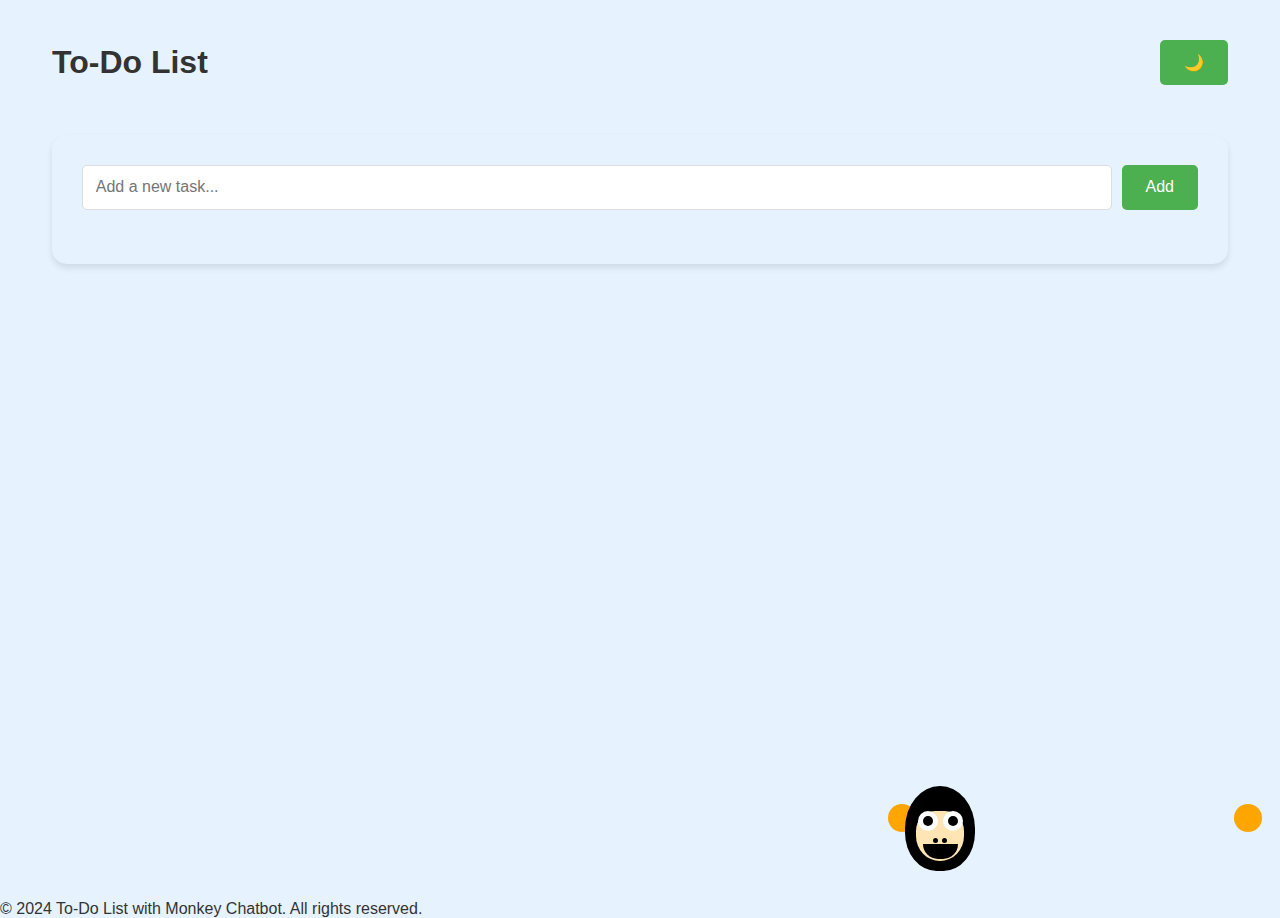
==== commit bd2c1550: "Restored version with German chatbot and proper structure" ====
--- a/index.html
+++ b/index.html
@@ -17,48 +17,51 @@
 </head>
 <body>
     <div class="container">
-        <div class="header">
-            <h1>To-Do-List</h1>
-            <button class="theme-toggle" id="themeToggle">🌙</button>
+        <header>
+            <h1>To-Do List</h1>
+            <button id="theme-toggle">🌙</button>
+        </header>
+
+        <div class="todo-container">
+            <div class="input-container">
+                <input type="text" id="task-input" placeholder="Add a new task...">
+                <button id="add-task">Add</button>
+            </div>
+            <ul id="task-list"></ul>
         </div>
-        <div class="input-container">
-            <input type="text" id="taskInput" placeholder="Add a new task...">
-            <button id="addTask">Add Task</button>
-        </div>
-        <ul id="taskList"></ul>
-    </div>
 
-    <!-- Chatbot -->
-    <div class="chatbot-container">
-        <button class="chatbot-toggle" id="chatbotToggle">
-            <div class="monkey-face">
+        <div class="chatbot-container">
+            <button class="chatbot-toggle">
                 <div class="ear left"></div>
                 <div class="ear right"></div>
                 <div class="face">
                     <div class="eyes">
-                        <div class="eye"></div>
-                        <div class="eye"></div>
+                        <div class="eye left">
+                            <div class="pupil"></div>
+                        </div>
+                        <div class="eye right">
+                            <div class="pupil"></div>
+                        </div>
                     </div>
                     <div class="nose"></div>
                     <div class="mouth"></div>
                 </div>
-            </div>
-        </button>
-
-        <div class="chatbot-box" id="chatbotBox">
-            <div class="chatbot-header">
-                <span>Chimbo</span>
-                <button class="close-btn">&times;</button>
-            </div>
-            <div class="chat-messages" id="chatMessages"></div>
-            <div class="chat-input">
-                <input type="text" id="messageInput" placeholder="Type your message...">
-                <button id="sendMessage">Send</button>
+            </button>
+            <div class="chatbot-box">
+                <div class="chatbot-header">
+                    <h3>Chimbo Chat</h3>
+                </div>
+                <div class="chat-messages" id="chat-messages"></div>
+                <div class="chat-input-container">
+                    <input type="text" id="chat-input" placeholder="Type your message...">
+                    <button id="send-message">Send</button>
+                </div>
             </div>
         </div>
     </div>
 
     <footer>
+        <p>&copy; 2024 To-Do List with Monkey Chatbot. All rights reserved.</p>
     </footer>
 
     <script src="script.js"></script>
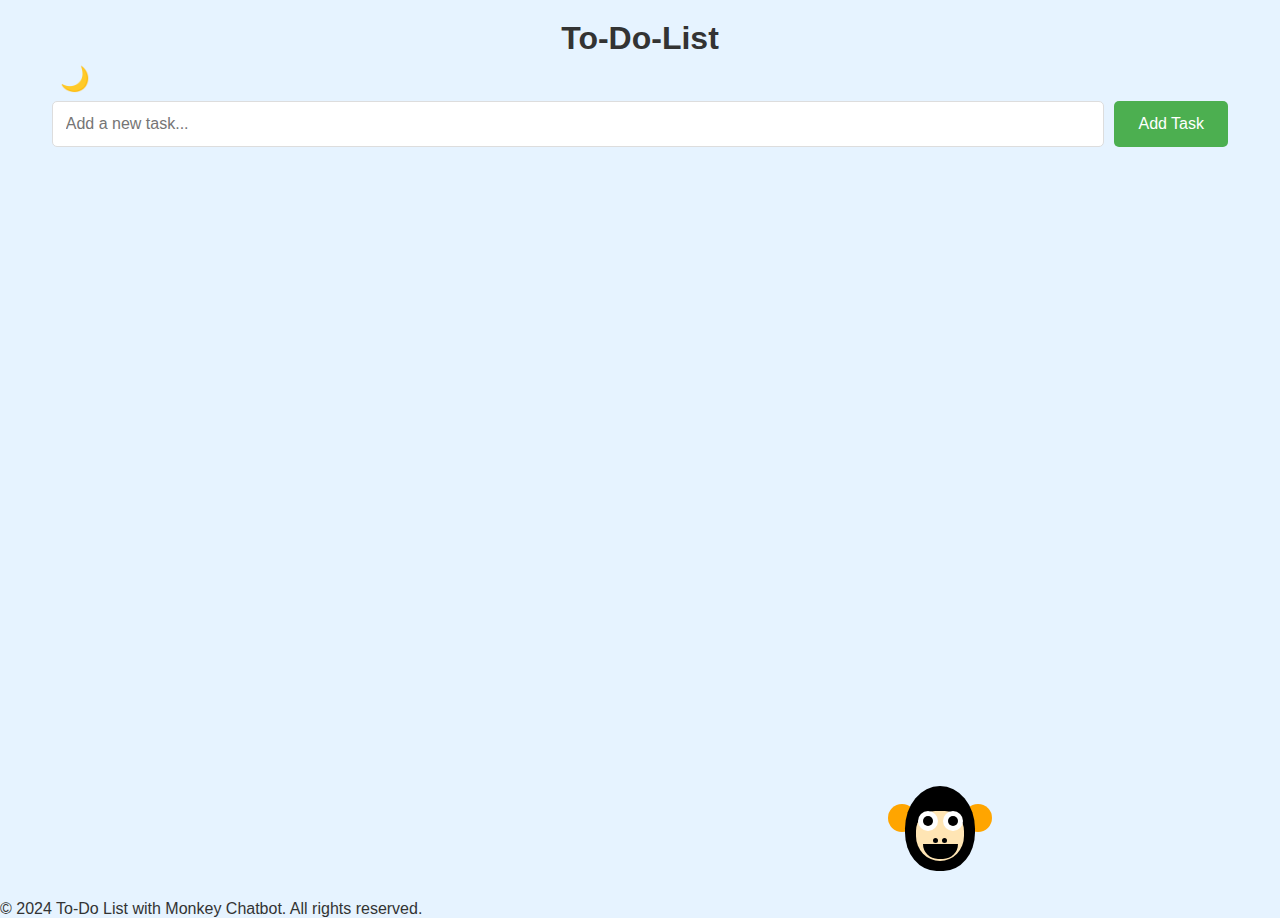
==== commit 86e356b1: "Restored version with English chatbot responses" ====
--- a/index.html
+++ b/index.html
@@ -17,45 +17,43 @@
 </head>
 <body>
     <div class="container">
-        <header>
-            <h1>To-Do List</h1>
-            <button id="theme-toggle">🌙</button>
-        </header>
+        <div class="header">
+            <h1>To-Do-List</h1>
+            <button class="theme-toggle" id="themeToggle">🌙</button>
+        </div>
+        <div class="input-container">
+            <input type="text" id="taskInput" placeholder="Add a new task...">
+            <button id="addTask">Add Task</button>
+        </div>
+        <ul id="taskList"></ul>
+    </div>
 
-        <div class="todo-container">
-            <div class="input-container">
-                <input type="text" id="task-input" placeholder="Add a new task...">
-                <button id="add-task">Add</button>
-            </div>
-            <ul id="task-list"></ul>
-        </div>
-
-        <div class="chatbot-container">
-            <button class="chatbot-toggle">
+    <!-- Chatbot -->
+    <div class="chatbot-container">
+        <button class="chatbot-toggle" id="chatbotToggle">
+            <div class="monkey-face">
                 <div class="ear left"></div>
                 <div class="ear right"></div>
                 <div class="face">
                     <div class="eyes">
-                        <div class="eye left">
-                            <div class="pupil"></div>
-                        </div>
-                        <div class="eye right">
-                            <div class="pupil"></div>
-                        </div>
+                        <div class="eye"></div>
+                        <div class="eye"></div>
                     </div>
                     <div class="nose"></div>
                     <div class="mouth"></div>
                 </div>
-            </button>
-            <div class="chatbot-box">
-                <div class="chatbot-header">
-                    <h3>Chimbo Chat</h3>
-                </div>
-                <div class="chat-messages" id="chat-messages"></div>
-                <div class="chat-input-container">
-                    <input type="text" id="chat-input" placeholder="Type your message...">
-                    <button id="send-message">Send</button>
-                </div>
+            </div>
+        </button>
+
+        <div class="chatbot-box" id="chatbotBox">
+            <div class="chatbot-header">
+                <span>Chimbo</span>
+                <button class="close-btn">&times;</button>
+            </div>
+            <div class="chat-messages" id="chatMessages"></div>
+            <div class="chat-input">
+                <input type="text" id="messageInput" placeholder="Type your message...">
+                <button id="sendMessage">Send</button>
             </div>
         </div>
     </div>
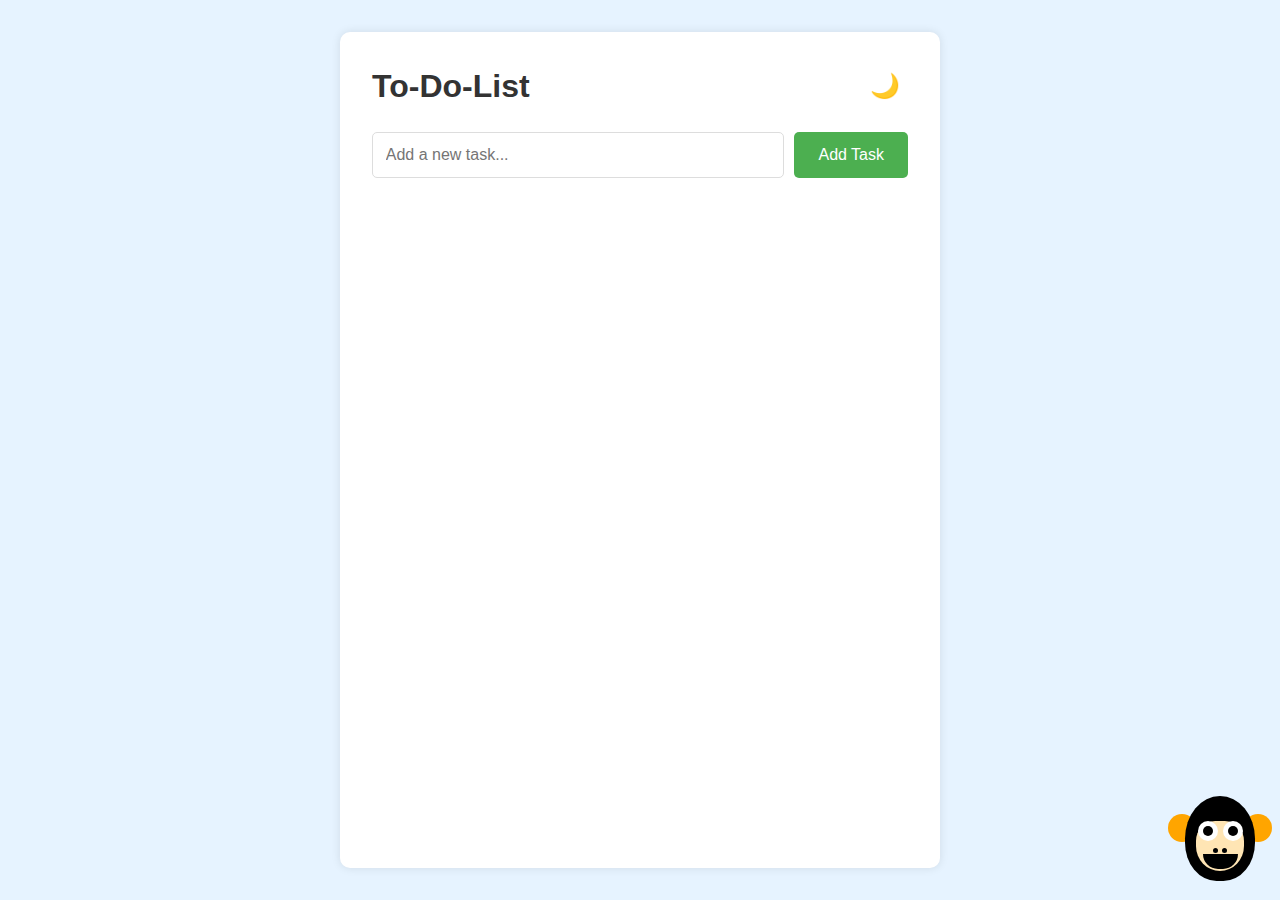
==== commit 21ceaeed: "Restored to oldest version from today" ====
--- a/index.html
+++ b/index.html
@@ -59,7 +59,6 @@
     </div>
 
     <footer>
-        <p>&copy; 2024 To-Do List with Monkey Chatbot. All rights reserved.</p>
     </footer>
 
     <script src="script.js"></script>
--- a/styles.css
+++ b/styles.css
@@ -24,62 +24,29 @@
 }
 
 body {
-    font-family: 'Arial', sans-serif;
-    margin: 0;
-    padding: 0;
+    background-color: var(--bg-color);
     min-height: 100vh;
-    background-color: var(--bg-color);
-    color: var(--text-color);
-    transition: background-color 0.3s, color 0.3s;
+    display: flex;
+    justify-content: center;
+    padding: 2rem;
+    transition: background-color 0.3s;
 }
 
 .container {
-    max-width: 95%;
-    margin: 0 auto;
-    padding: 20px;
-    min-height: 100vh;
-    display: flex;
-    flex-direction: column;
-}
-
-header {
+    background-color: var(--container-bg);
+    padding: 2rem;
+    border-radius: 10px;
+    box-shadow: 0 0 10px rgba(0, 0, 0, 0.1);
+    width: 100%;
+    max-width: 600px;
+    transition: background-color 0.3s;
+}
+
+.header {
     display: flex;
     justify-content: space-between;
     align-items: center;
-    padding: 20px 0;
-    margin-bottom: 30px;
-    width: 100%;
-}
-
-.todo-container {
-    background-color: var(--card-bg);
-    border-radius: 15px;
-    padding: 30px;
-    box-shadow: 0 4px 6px rgba(0, 0, 0, 0.1);
-    width: 100%;
-    margin-bottom: 30px;
-}
-
-.chatbot-container {
-    position: fixed;
-    bottom: 30px;
-    right: 30px;
-    z-index: 1000;
-    width: 350px;
-}
-
-.chatbot-box {
-    position: absolute;
-    bottom: 100px;
-    right: 0;
-    width: 350px;
-    height: 500px;
-    background-color: var(--card-bg);
-    border-radius: 15px;
-    box-shadow: 0 4px 6px rgba(0, 0, 0, 0.1);
-    display: none;
-    flex-direction: column;
-    overflow: hidden;
+    margin-bottom: 1.5rem;
 }
 
 h1 {
@@ -203,6 +170,14 @@
 
 .delete-btn:hover {
     background-color: #cc0000;
+}
+
+/* Chatbot Container */
+.chatbot-container {
+    position: fixed;
+    bottom: 20px;
+    right: 20px;
+    z-index: 1000;
 }
 
 /* Chatbot Toggle Button */
@@ -343,6 +318,25 @@
     transform: none;
 }
 
+/* Chatbot Box */
+.chatbot-box {
+    position: fixed;
+    bottom: 20px;
+    right: 20px;
+    z-index: 1000;
+    width: 300px;
+    height: 400px;
+    background-color: var(--container-bg);
+    border-radius: 10px;
+    box-shadow: 0 5px 15px rgba(0, 0, 0, 0.2);
+    display: none;
+    flex-direction: column;
+}
+
+.chatbot-box.active {
+    display: flex;
+}
+
 .chatbot-header {
     padding: 15px;
     background-color: #8B4513;
